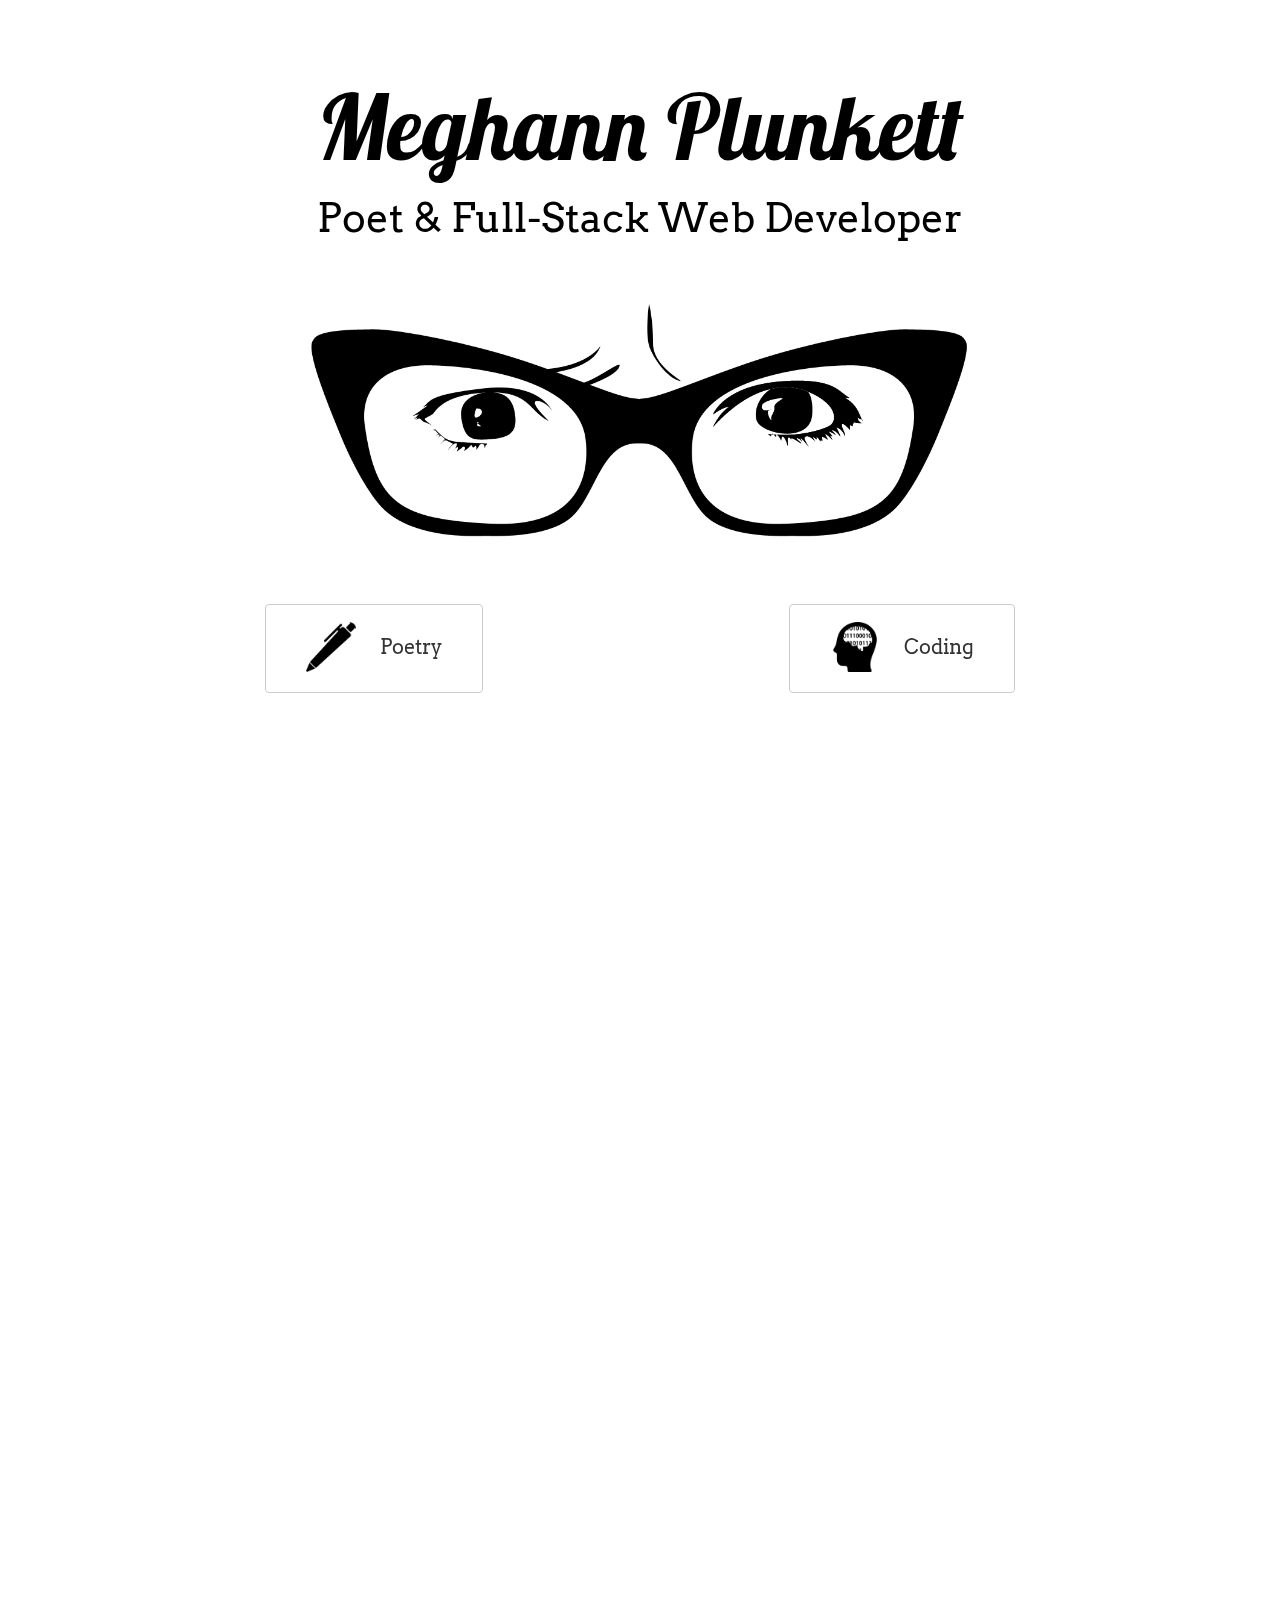
==== index.html @ 5f8e16d2 "sync" ====
<!DOCTYPE html>
<html>
  <head>
    <title>Meghann Plunkett</title>
    <link rel="icon" type="image/png" href="images/cat6.png" /> 
   <link href='http://fonts.googleapis.com/css?family=Special+Elite' rel='stylesheet' type='text/css'>
    <link rel="stylesheet" type="text/css" href="stylesheets/jquery.fullPage.css" />
    <link rel="stylesheet" href="stylesheets/animate.css">
    <link rel="stylesheet" type="text/css" href="bootstrap/css/bootstrap.css" />
    <link rel="stylesheet" type="text/css" href="stylesheets/style.css" />
    <link href="http://netdna.bootstrapcdn.com/font-awesome/4.0.3/css/font-awesome.css" rel="stylesheet">
    <link href='http://fonts.googleapis.com/css?family=Arvo' rel='stylesheet' type='text/css'>
    <link href='http://fonts.googleapis.com/css?family=Lobster' rel='stylesheet' type='text/css'>
    <script src='javascripts/jquery.js'></script>
    <script src='bootstrap/js/bootstrap.js'></script>
    <script src='javascripts/app.js'></script>
    <script src="javascripts/jquery.fullPage.js"></script>
     <script src="https://maxcdn.bootstrapcdn.com/bootstrap/3.3.5/js/bootstrap.min.js"></script>
  </head>
  <body>
    
     
  

    <div id="fullpage">

      <div class="section " id="section0">
        <div class="container">
          <div class="row">
            <div class="col-md-10 col-md-offset-1">
              <div >
                <h1 id="name" class="text-center">Meghann Plunkett</h1>
                <h3 id="tag" class="text-center">Poet & Full-Stack Web Developer</h3>
                
              </div>
            </div>
            
          </div>
          <div class="row">
            <div class="col-md-8 col-md-offset-2">
              <img id="eyes" class="img-responsive animated fadeInUp delay5" src="images/eyes.png" alt="">
              <div >


               <a  id="coding-btn" href="" class="btn btn-default btn-cat pull-right" >
                <img  class="icon-cat icon-coding" width="50px" src="images/programmer.png">
                <span class="word">Coding</span>
                <span class="warning none">Under Construction</span></a>
              <a   href="http://www.meghannplunkett-poetry.com/" class="btn poetry-btn btn-default btn-cat hidden-xs hidden-sm">
                <img class="icon-cat icon-poetry" width="50px" src="images/pens3.png">
                Poetry</a>
                 <a target="_blank" href="https://www.meghannplunkett-poetry.com/about" class="btn poetry-btn btn-default btn-cat  hidden-lg hidden-md">
                <img class="icon-cat icon-poetry" width="50px" src="images/pens3.png">
                Poetry</a>
            </div>
            </div>
          </div>
          
          
         
        </div>
      </div>
   <!--    <div class="section" id="section1">
          
             <div class="row">
                  <div class="col-md-6">
                    <img class="img-responsive" src="images/plunk.jpg" alt="Meghann Plunkett">
                  </div>
                   
                  <div class="col-md-6">
                    <h2>You've reached my spash page!</h2>
                    <p>
                     
                       </p>
                  </div>
              </div>
       
      </div> -->
      <div class="section" id="section2">
        <div class="container">
        <div class="row">
          <!-- <div class="col-md-6">
             <img class="img-responsive" src="images/plunk.jpg" alt="Meghann Plunkett">
          </div> -->
          <div class="row">
            <div class="col-md-8 col-md-offset-2">
              <div id= "contact-title" class="title center_fix">
                <h1>Contact Me</h1>
              </div>
            </div>
          </div>
          <div class="col-md-6 col-md-offset-3">
            

              <div class="col-xs-4 text-center">
                <div class="first animated wobble">
                  <a class="text-center" href="mailto:plunkett.meghann@gmail.com" target="_blank">
                    <i class=" fa fa-envelope fa-5x"></i>
                  </a>
                </div>
              </div>
              <div class="col-xs-4 text-center">  
                <div class="first">
                  
                  <a href="http://www.linkedin.com/in/meghannplunkett/" target="_blank">
                    <i class=" fa fa-linkedin fa-5x"></i>
                  </a>
                </div>
              </div>
              <div  class="col-xs-4 text-center">
                <div>
                  <a  href="https://github.com/plunkett112358" target="_blank">
                    <i class=" fa fa-github fa-5x"></i>
                  </a>
                </div>
              </div>
            </div>
          
      </div>
    </div>
    </div>
      
    </div>
 </div>
  </body>

  <script>
  $(document).ready(function() {
      $('#fullpage').fullpage();

      
     
  });
  </script>

</html>
---- stylesheets/style.css ----
body, html {height: 100%; }

body {
    font-family: helvetica;
    color: black;
}

/*.container {
    height: 100%;
    width: 100%;
}*/

/* Styling for projects section */
#projects {
    color: black;
}

#name {
    margin-top:90px;
    /*font-family: 'Special Elite', cursive;*/
    font-family: 'Lobster', cursive;
    font-size: 70px;
    
}

#borrow, #midpoint, #kin, #d3 {
    height: 450px;
    background-color: white;
}

/* Styling for home section */
#home {
     width: 100%;
     height: 100%;
    background-color: white;
   
}

#home_content h1 {
    /*font-family: 'Special Elite', cursive;*/
   line-height: 90%;
    font-size: 600%;
    padding-bottom: 30px;
}

#home_content h3 {
    font-family: 'Special Elite', cursive;
}

#eyes {
    /*width: 70%;*/


}

.btn-cat{
    margin-top: 40px;
    padding-right: 40px;
    padding-left:  40px;
    padding-top: 20px;
    padding-bottom: 20px;
    font-family: 'Arvo', serif;
    font-size: 20px;
    border: 2px solid light-gray;

}

.btn-cat:hover{
    background-color: #add8e6;
}




#about_content {
    
    font-family: helvetica;
    
    /*text-shadow: 3px 3px 0 black;*/
    font-size: 700%;
    /*padding-bottom: 30px;*/
     
    
}

#about_content div{
        display: inline-block;
        position: relative;
        height: 90%;
}

#plunk-hello {
    height: 60%;
    position: absolute;
    margin-top: 180px;
    margin-left: 30px;
}

#photo {
    /*display: inline;*/


}

#bio {
  /*  width: 10px;*/
    margin-right: 222px;
    position: absolute;
    height: 40%;
    width:35%;
    float right;
    display: inline;
    
    font-size: 18%;
    font-family: helvetica;
    float: right;
   
}

#bio p{
    margin-top: 280px;
    font-family: American Typewriter;
    line-height: 180%;
}
#bio ul{
line-height: 180%;

}

/*ABOUT-BIO*/






/* Styling for projects section */
#projects {
    height: 100%;
    background-color: white;
}

#my_carousel {
    margin: 0 auto;
    width: 80%;
    /*border: 5px solid black;*/
    color: black;
}

.project_desc {
    padding: 20px 20px 20px 80px;
    width: 50%;
    font-family: helvetica;
}

.project_desc p {
    line-height: 160%;
    font-size: 120%;
}

.project_desc i {
    display: inline-block;
    height: 100px;
    width: 100%;
    text-align: center;
    color: black;
}

.project_desc a {
    color: black;
}

.project_img img {
    width: 90%;
    border: 3px solid white;
}

.midpoint img {
    height: 50%;
}

.git {
    width: 10%;
}

/* Styling for contact section */
/*#contact {
    height: 100%;
    background-color: white;

}*/

#info {
    color: black;
    background-color: white;
    margin: 0 auto;
  /*  border: 10px solid black;
    border-radius:25px;;*/
    height: 50%;
    width: 35%;
    
}

#info a {
    color: black;
}

/*poetry section*/
#poetry {
    height: 100%;
    background-color: white;
}

#my_carousel_2 {
    margin: 0 auto;
    width: 80%;
    /*border: 5px solid black;*/
    color: black;
}

#my_poetry, #kiss_punch, #almanac {
    height: 450px;
    background-color: white;
    font-family: American Typewriter;
}

#almanac img{
    height: 430px;
    width: 300px;
}

#kiss_punch img{
    height: 520px;
    width: 400px;
}

/*SKILLS SECTION*/

#skills {
     height: 100%;
    background-color: white;
}

#skills_content div{
        display: inline-block;
        position: relative;
        height: 90%;
}

#skills_content {
    
    font-family: helvetica;
    
    /*text-shadow: 3px 3px 0 black;*/
    font-size: 400%;
    /*padding-bottom: 30px;*/   
    
}

#skill-list {
    font-size: 20px;
    
    margin-top: 100px;
    width: 350px;
    margin-left: 40px;
    text-align: center;
}

#skill-list h1 {
    font-size: 80px;
    line-height: 80%;
}

#skill-list2 {
    font-size: 20px;
   
    margin-top: 60px;
    width: 300px;
    margin-left: 20px;
    margin-right: 20px;
    text-align: center;
}

#skill-list3 {
    font-size: 20px;
    
    margin-top: 60px;
    width: 400px;
    margin-left: 20px;
    text-align: center;
}

#head-skill{
    width: 100px;
}

 
.icon {
    width: 6%;
    margin-left: 5px;
}

.fa_ul {
    text-align: center;
    list-style-type: non;
}

.fa_ul li {
    display: inline-block;
}

.fa_ul .first {
    margin-right: 80px;
}

.first{
    -vendor-animation-delay: 6s;
}

#contact-title {
    /*margin-top: 160px;*/
     font-family: 'Lobster', cursive;
     font-size: 30px;
      margin-top: -130px;
    margin-bottom: 80px;
}

.contact_group {
    margin: 10px;
    border: 1px solid black;
    display: inline-block;
    float: left;
    width: 45%;
    height: 90%;
}

/* styling for navbar */
.navbar {
    /*width: 100%;
    margin: 30px auto 0 auto;
    text-align: center;*/
}

.nav {
    background-color: white;
    padding: 20px;
    width: 100%;
    

    /*-webkit-box-shadow: 1px 1px 0 0 #bdc3c7;
    box-shadow: 1px 1px 0 0 #bdc3c7;;*/
}

.nav ul {
    width: 100%; /* from above */
    list-style: none;
    margin: 0;
    padding: 20px;
}

    
.nav ul li {
    width: 20%;
    float: left;

}

.nav li {
    padding: 0em 5.5em 0em 0em;
}

#custom_nav a {
    font-size: 160%;
    text-decoration: none;
    color: black;
    font-family: 'Special Elite', cursive;
   
}

#custom_nav a:hover {
    font-size: 190%;
    color: grey;
}

/* Universal */
.title {
    font-family: 'Special Elite', cursive;
    padding-bottom: 10px;
}

.title h1 {
    font-size: 250%;
}

/* positioning styling */

.center_fix {
    margin: 0 auto;
    padding-right: 20px;
    text-align: center;
    width: 70%;
}

.title_holder {
    height: 15%;
}

.one_fifth_holder {
    height: 25%;
}

#technologies {
    padding-top: 20px;
}

#technologies h2 {
    border-bottom: 1px solid white;
}

.tech_ul {
    width: 20%;
    text-align: left;
    float: left;
}


.delay1{
  -webkit-animation-delay: .1s;
}

.delay2{
  -webkit-animation-delay: .2s;
}

.delay3{
  -webkit-animation-delay: .3s;
}

.delay4{
  -webkit-animation-delay: .4s;
}

.delay5{
  -webkit-animation-delay: .5s;
}

.delay6{
  -webkit-animation-delay: 1s;
}

  #section0 img.icon-cat {
        margin-top:-3px;
        margin-right: 20px;
      
    }



        #section0 img,
        #section1 img{
            margin: 20px 0 0 0;



        }
        #section2 img{
            margin: 20px 0 0 52px;

        }
        #section2 {
            background-color: #add8e6;
        }
        #section3 img{
            bottom: 0px;
            position: absolute;
            margin-left: -420px;
        }
        .intro p{
            width: 50%;
            margin: 0 auto;
            font-size: 1.5em;
        }
        .twitter-share-button{
            position: absolute;
            z-index: 99;
            right: 149px;
            top: 9px;
        }

.arrow-down {
    margin-top: 30px;
    font-size: 70px;
}

.fa {
    color: black;
}

#tag {
    font-family: 'Arvo', serif;
}


@media (min-width: 768px) {
    #name {
        font-size: 97px;
        margin-top: -130px;
    }

 }

  #name {
        font-size: 90px;
        margin-top: -130px;
    }


@media (min-width: 768px) {
    #contact-title {
        font-size: 47px;
        margin-top: -130px;
         margin-bottom: 80px;
    }

 

 }

 


 @media (min-width: 768px) {
    #tag {
        font-size: 40px;
       
    }

 }

  #contact-title {
        font-size: 37px;
        margin-top: -130px;
         margin-bottom: 80px;
    }


.none{
    display: none;
}
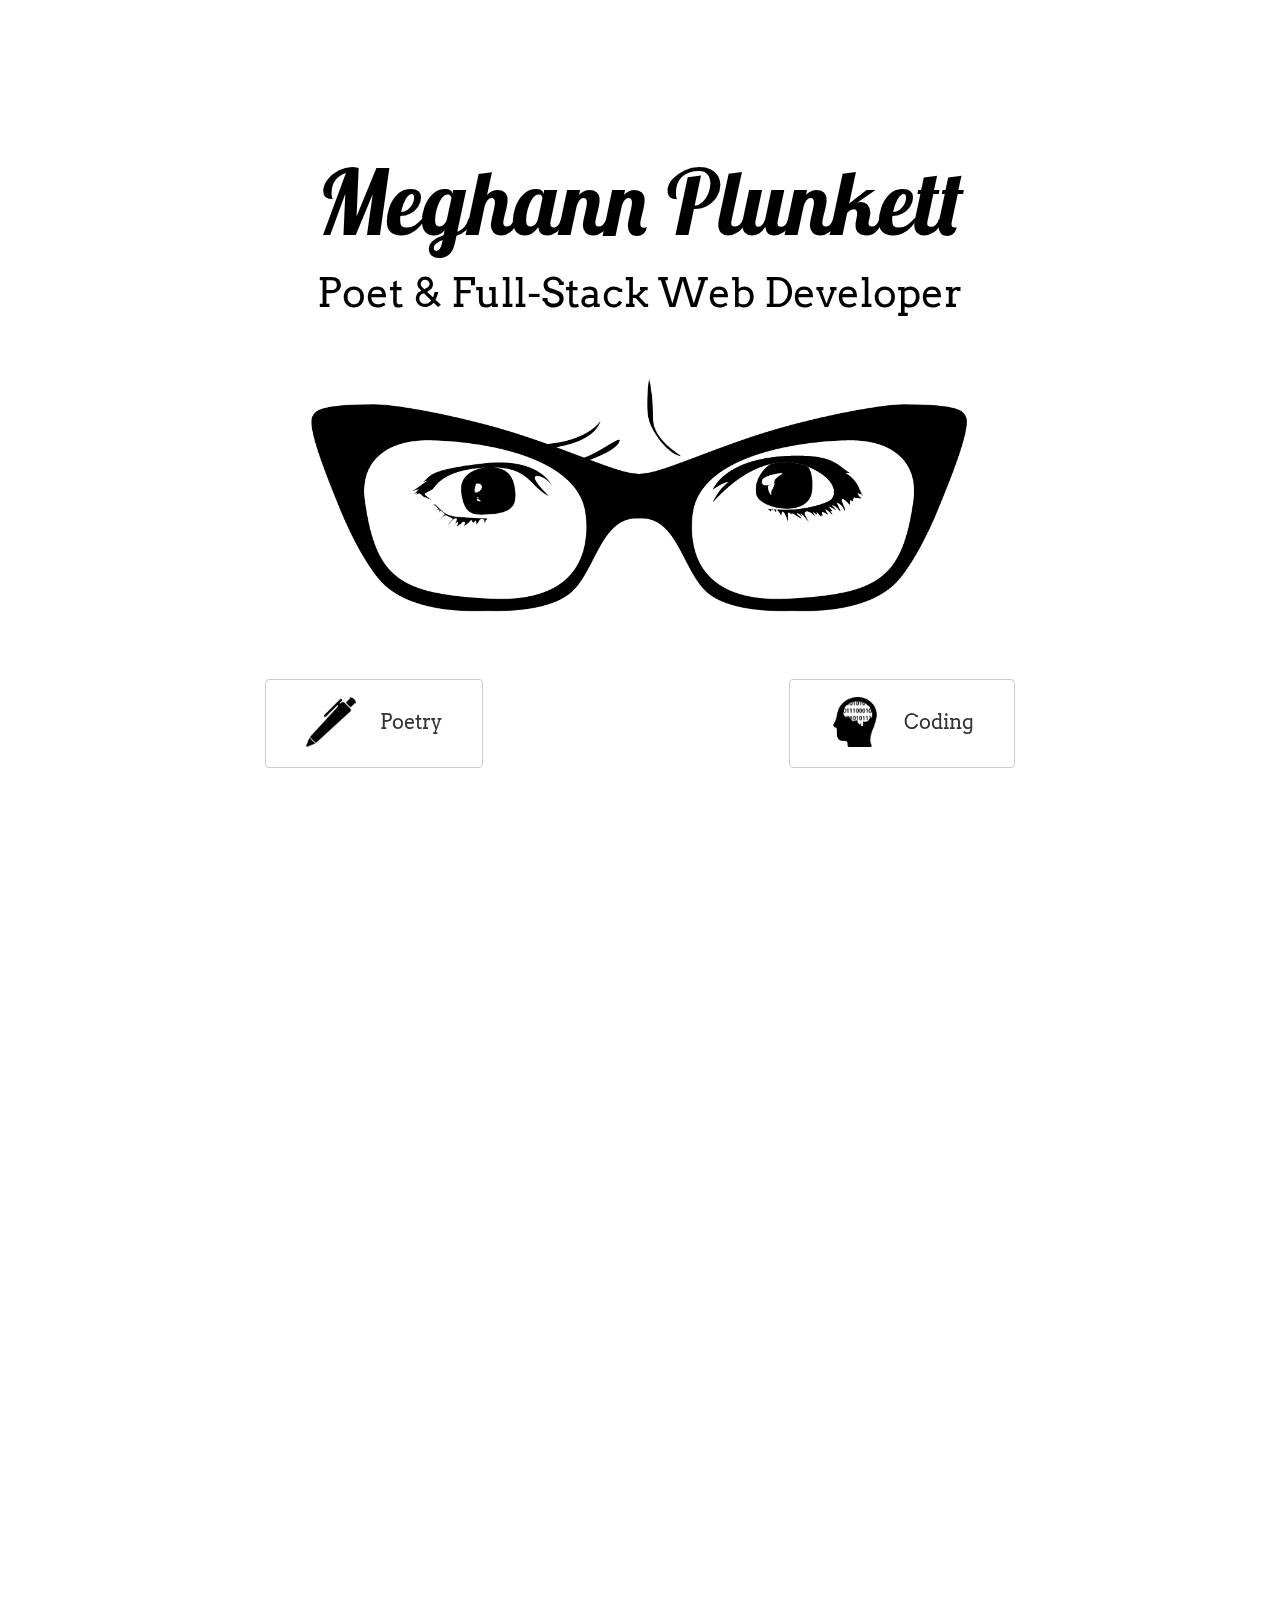
==== commit bf667578: "name padding" ====
--- a/index.html
+++ b/index.html
@@ -24,12 +24,12 @@
 
     <div id="fullpage">
 
-      <div class="section " id="section0">
-        <div class="container">
+      <div class="section " id="section0" >
+        <div class="container" >
           <div class="row">
             <div class="col-md-10 col-md-offset-1">
               <div >
-                <h1 id="name" class="text-center">Meghann Plunkett</h1>
+                <h1 id="name" class="text-center" style="margin-top:20px;">Meghann Plunkett</h1>
                 <h3 id="tag" class="text-center">Poet & Full-Stack Web Developer</h3>
                 
               </div>
@@ -49,7 +49,7 @@
               <a   href="http://www.meghannplunkett-poetry.com/" class="btn poetry-btn btn-default btn-cat hidden-xs hidden-sm">
                 <img class="icon-cat icon-poetry" width="50px" src="images/pens3.png">
                 Poetry</a>
-                 <a target="_blank" href="https://www.meghannplunkett-poetry.com/about" class="btn poetry-btn btn-default btn-cat  hidden-lg hidden-md">
+                 <a target="_blank" href="http://www.meghannplunkett-poetry.com" class="btn  btn-default btn-cat  hidden-lg hidden-md">
                 <img class="icon-cat icon-poetry" width="50px" src="images/pens3.png">
                 Poetry</a>
             </div>
@@ -129,7 +129,31 @@
       $('#fullpage').fullpage();
 
       
-     
+      $(".poetry-btn").hover(
+        function () {
+          $('.icon-poetry').addClass('animated wobble');
+        }, 
+        function () {
+          $('.icon-poetry').removeClass('animated wobble');
+        }
+        );
+
+       $("#coding-btn").hover(
+        function () {
+          $('.warning').removeClass('none');
+        }, 
+        function () {
+          $('.warning').addClass('none');
+        }
+        );
+        $("#coding-btn").hover(
+        function () {
+          $('.word').addClass('none');
+        }, 
+        function () {
+          $('.word').removeClass('none');
+        }
+        );
   });
   </script>
 
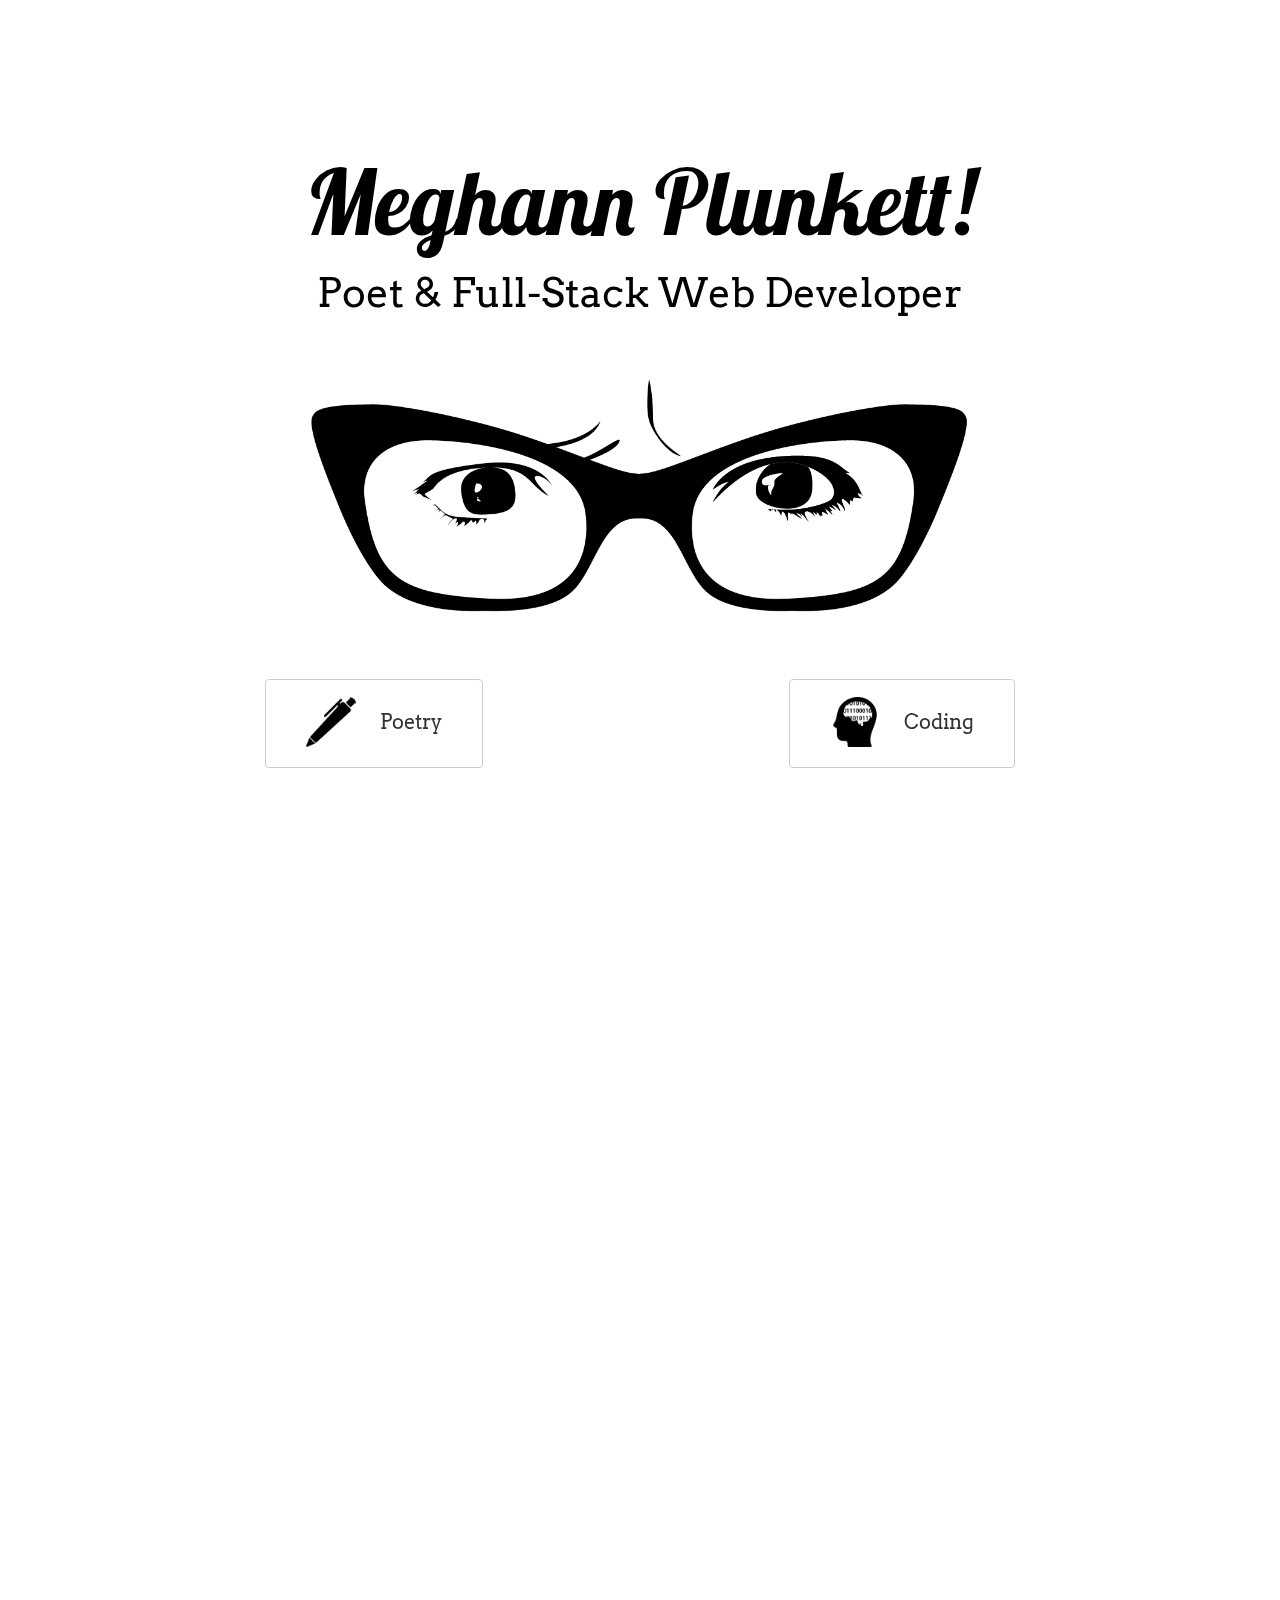
==== commit efa02fee: "sync" ====
--- a/index.html
+++ b/index.html
@@ -29,7 +29,7 @@
           <div class="row">
             <div class="col-md-10 col-md-offset-1">
               <div >
-                <h1 id="name" class="text-center" style="margin-top:20px;">Meghann Plunkett</h1>
+                <h1 id="name" class="text-center" style="margin-top:20px;">Meghann Plunkett!</h1>
                 <h3 id="tag" class="text-center">Poet & Full-Stack Web Developer</h3>
                 
               </div>
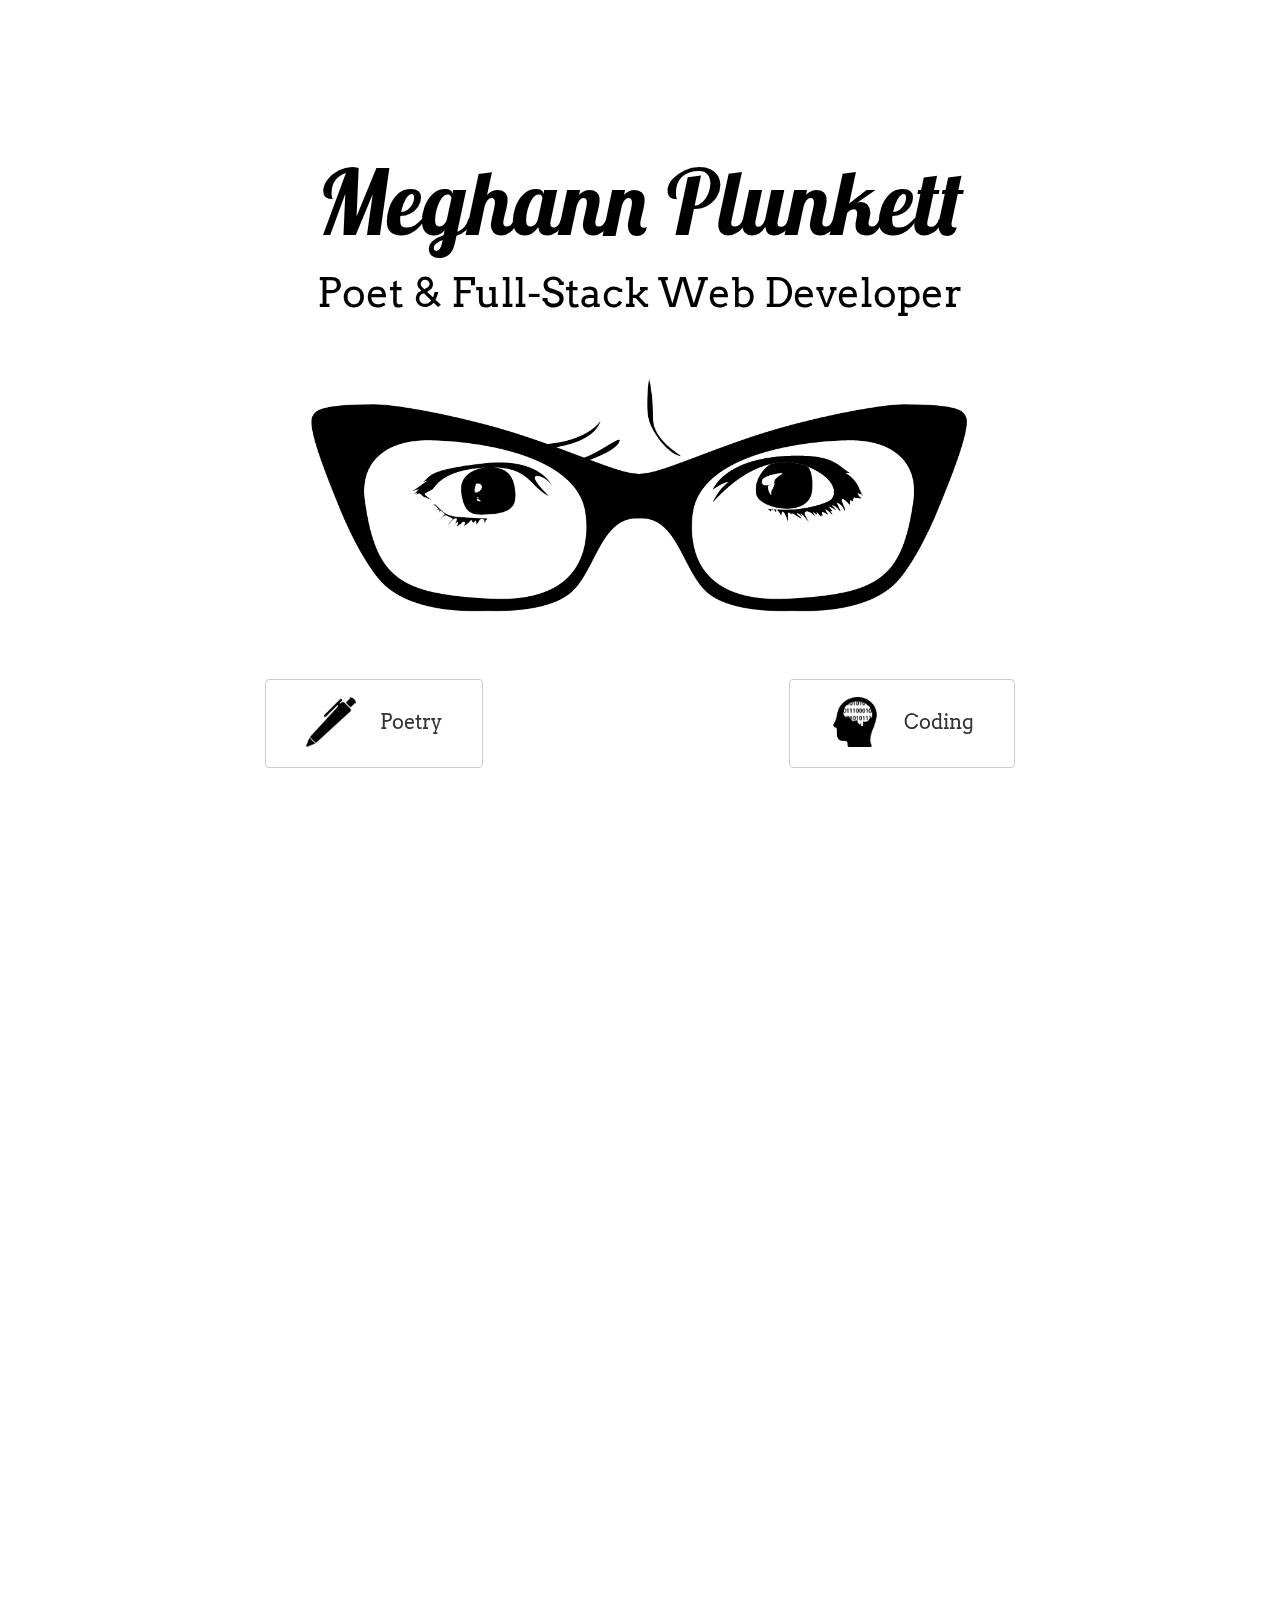
==== commit 31789624: "sync" ====
--- a/index.html
+++ b/index.html
@@ -29,7 +29,7 @@
           <div class="row">
             <div class="col-md-10 col-md-offset-1">
               <div >
-                <h1 id="name" class="text-center" style="margin-top:20px;">Meghann Plunkett!</h1>
+                <h1 id="name" class="text-center" style="margin-top:20px;">Meghann Plunkett</h1>
                 <h3 id="tag" class="text-center">Poet & Full-Stack Web Developer</h3>
                 
               </div>
